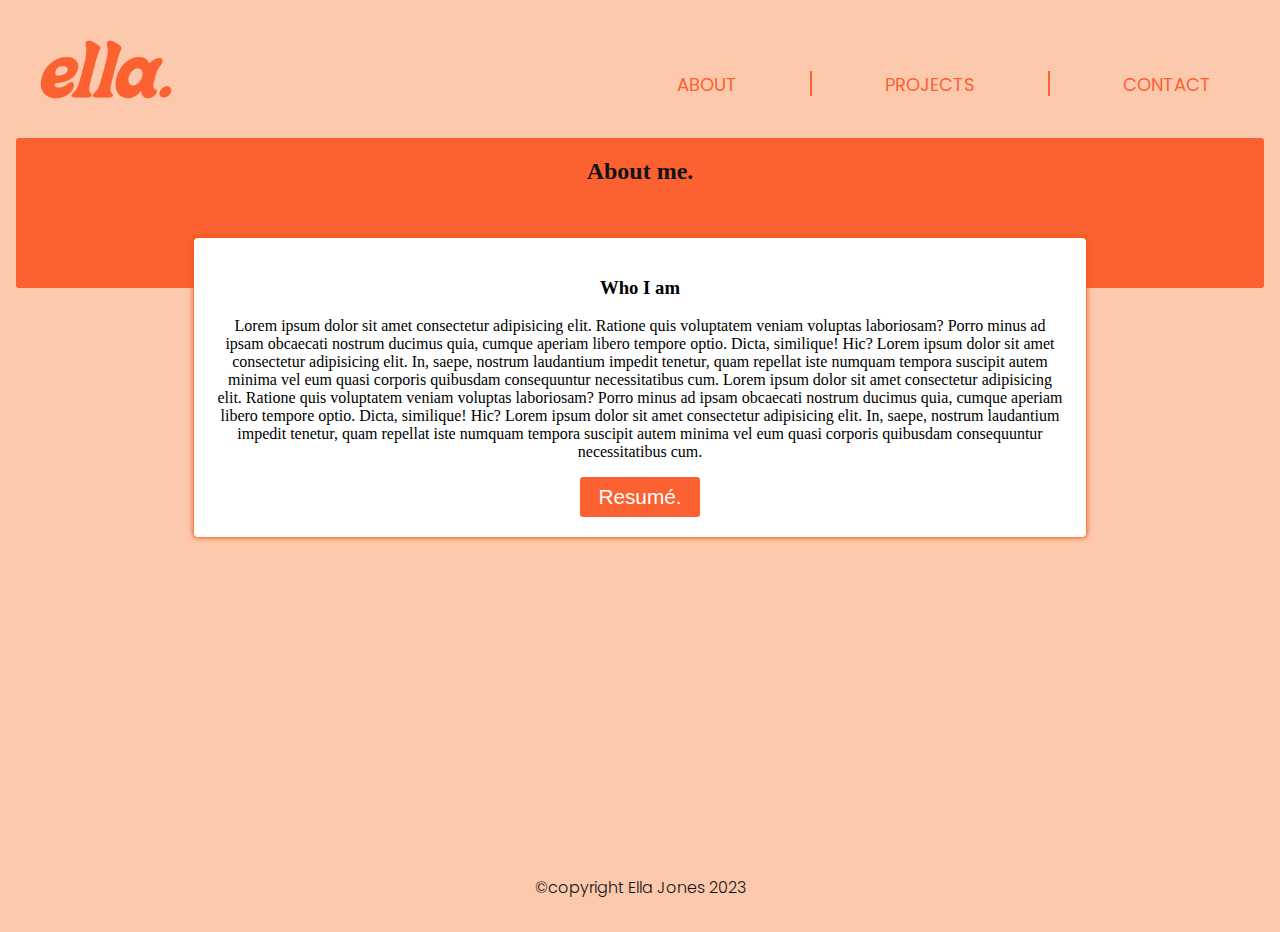
==== pages/about.html @ 4f07602b "fix home page and add font and correct social media links" ====
<!DOCTYPE html>
<html lang="en">

<head>
    <meta charset="UTF-8">
    <meta http-equiv="X-UA-Compatible" content="IE=edge">
    <meta name="viewport" content="width=device-width, initial-scale=1.0">
    <title>Ella Jones Web Development</title>
    <link rel="stylesheet" href="../styles/pages/about.css" />


    <!-- Font Awesome -->
    <link rel="stylesheet" href="https://cdnjs.cloudflare.com/ajax/libs/font-awesome/6.3.0/css/all.min.css"
        integrity="sha512-SzlrxWUlpfuzQ+pcUCosxcglQRNAq/DZjVsC0lE40xsADsfeQoEypE+enwcOiGjk/bSuGGKHEyjSoQ1zVisanQ=="
        crossorigin="anonymous" referrerpolicy="no-referrer" />

        <link rel="preconnect" href="https://fonts.googleapis.com">
        <link rel="preconnect" href="https://fonts.gstatic.com" crossorigin>
        <link
            href="https://fonts.googleapis.com/css2?family=Climate+Crisis&family=Open+Sans:ital,wght@0,300;0,400;0,600;1,600&family=Poppins:ital,wght@0,100;0,200;0,300;0,400;0,500;0,600;0,700;0,800;0,900;1,100;1,200;1,300;1,400;1,500;1,600;1,700;1,800;1,900&family=Source+Code+Pro:ital,wght@1,200&display=swap"
            rel="stylesheet">
        
        
</head>

<body>
    <div>
        <header>
            <div class="logo-title">
                <a href="../index.html">
                    <img src="../images/ella_logo.png" alt="Logo">
                </a>
            </div>
            <nav class="nav-items">
                <a href="./about.html">ABOUT</a>
                <span class="nav-lines"></span>
                <a href="./projects.html">PROJECTS</a>
                <span class="nav-lines"></span>
                <a href="./contact.html">CONTACT</a>
            </nav>
        </header>
        <main>
            <section class="heading">
                <h2>About me. </h2>
            </section>
            <section class="description">
                <h3>Who I am</h3>
                <p>Lorem ipsum dolor sit amet consectetur adipisicing elit. Ratione quis voluptatem veniam voluptas
                    laboriosam? Porro minus ad ipsam obcaecati nostrum ducimus quia, cumque aperiam libero tempore optio.
                    Dicta, similique! Hic? Lorem ipsum dolor sit amet consectetur adipisicing elit. In, saepe, nostrum
                    laudantium impedit tenetur, quam repellat iste numquam tempora suscipit autem minima vel eum quasi
                    corporis quibusdam consequuntur necessitatibus cum. Lorem ipsum dolor sit amet consectetur adipisicing elit. Ratione quis voluptatem veniam voluptas
                    laboriosam? Porro minus ad ipsam obcaecati nostrum ducimus quia, cumque aperiam libero tempore optio.
                    Dicta, similique! Hic? Lorem ipsum dolor sit amet consectetur adipisicing elit. In, saepe, nostrum
                    laudantium impedit tenetur, quam repellat iste numquam tempora suscipit autem minima vel eum quasi
                    corporis quibusdam consequuntur necessitatibus cum.
                </p>
                <a href="https://www.google.com" target="_blank">
                    <button id="resume">Resumé.</button>
                </a>
            </section>
        </main>
    </div>
    <footer>
        <div class="social-media">
            <a href="https://github.com/ella-jones" target="_blank">
                <i class="fa-brands fa-github"></i></a>
            <a href="https://www.linkedin.com/in/ella-jones-082b47208" target="_blank">
                <i class="fa-brands fa-linkedin"></i></a>
            <a href="https://www.instagram.com/ella.jones__/" target="_blank">
                <i class="fa-brands fa-instagram"></i></a>
        </div>
        <p>©copyright Ella Jones 2023</p>
    </footer>
</body>

</html>
---- styles/pages/about.css ----
header {
  background-color: #FCC9AD;
  padding: 16px;
  text-align: center;
}
header .logo-title a img {
  width: 150px;
}
header .nav-items {
  width: 100%;
  display: flex;
  justify-content: space-around;
  margin-bottom: 24px;
  font-size: 18px;
  font-family: "Poppins", sans-serif;
  font-weight: 400;
}
header .nav-items a {
  text-decoration: none;
  color: #FB6131;
}
header .nav-items .nav-lines {
  background-color: #FB6131;
  height: 25px;
  width: 1.3px;
}

@media screen and (min-width: 600px) {
  header {
    display: flex;
    align-items: flex-end;
    justify-content: space-between;
  }
  header .logo-title {
    margin-bottom: 11px;
  }
  header .nav-items {
    width: 50%;
  }
}
footer {
  background-color: #FCC9AD;
  padding: 16px;
  text-align: center;
}
footer .social-media {
  display: flex;
  justify-content: space-around;
}
footer .social-media a i {
  color: #FB6131;
  font-size: 24px;
}
footer p {
  margin-bottom: 0;
  color: rgb(19, 19, 19);
  font-family: "Poppins", sans-serif;
  font-weight: 300;
}

@media screen and (min-width: 600px) {
  footer .social-media {
    width: 50%;
    margin-left: auto;
    margin-right: auto;
  }
}
body {
  background-color: #FCC9AD;
  padding: 16px;
  margin: 0;
  min-height: 100vh;
  display: flex;
  flex-direction: column;
  justify-content: space-between;
}

main {
  display: grid;
  grid-template-columns: 1fr 5fr 1fr;
  grid-template-rows: 100px 50px 1fr;
  margin-bottom: 50px;
}
main .heading {
  background-color: #FB6131;
  color: rgb(19, 19, 19);
  grid-column: 1/-1;
  grid-row: 1/3;
  text-align: center;
  border-radius: 3px;
}
main .description {
  background-color: white;
  padding: 20px;
  grid-column: 2/3;
  grid-row: 2/-1;
  box-shadow: 0 0 5px 1px rgb(243, 87, 15);
  text-align: center;
  border-radius: 4px;
}
main .description #resume {
  height: 40px;
  min-width: 120px;
  background-color: #FB6131;
  color: white;
  border: none;
  outline: none;
  border-radius: 3px;
  font-size: 1.3rem;
}
main .description #resume:hover {
  cursor: pointer;
  background-color: #f9815d;
}/*# sourceMappingURL=about.css.map */
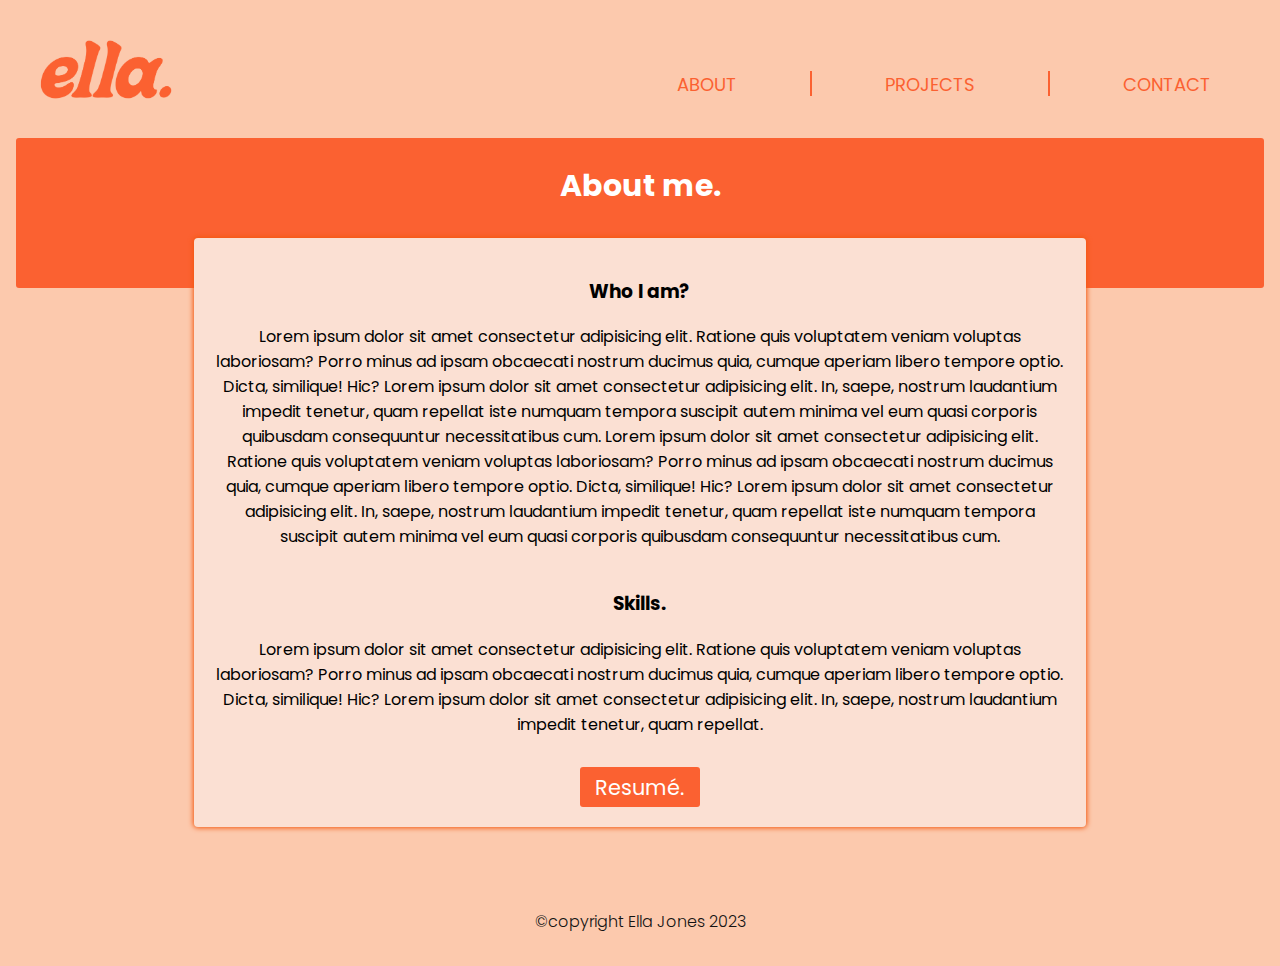
==== commit 65866cd5: "Fix About and Projects Pages" ====
--- a/pages/about.html
+++ b/pages/about.html
@@ -44,8 +44,8 @@
                 <h2>About me. </h2>
             </section>
             <section class="description">
-                <h3>Who I am</h3>
-                <p>Lorem ipsum dolor sit amet consectetur adipisicing elit. Ratione quis voluptatem veniam voluptas
+                <h3>Who I am?</h3>
+                <p class="who-am-i">Lorem ipsum dolor sit amet consectetur adipisicing elit. Ratione quis voluptatem veniam voluptas
                     laboriosam? Porro minus ad ipsam obcaecati nostrum ducimus quia, cumque aperiam libero tempore optio.
                     Dicta, similique! Hic? Lorem ipsum dolor sit amet consectetur adipisicing elit. In, saepe, nostrum
                     laudantium impedit tenetur, quam repellat iste numquam tempora suscipit autem minima vel eum quasi
@@ -54,6 +54,12 @@
                     Dicta, similique! Hic? Lorem ipsum dolor sit amet consectetur adipisicing elit. In, saepe, nostrum
                     laudantium impedit tenetur, quam repellat iste numquam tempora suscipit autem minima vel eum quasi
                     corporis quibusdam consequuntur necessitatibus cum.
+                </p>
+                <h3>Skills.</h3>
+                <p class="skills">Lorem ipsum dolor sit amet consectetur adipisicing elit. Ratione quis voluptatem veniam voluptas
+                    laboriosam? Porro minus ad ipsam obcaecati nostrum ducimus quia, cumque aperiam libero tempore optio.
+                    Dicta, similique! Hic? Lorem ipsum dolor sit amet consectetur adipisicing elit. In, saepe, nostrum
+                    laudantium impedit tenetur, quam repellat.
                 </p>
                 <a href="https://www.google.com" target="_blank">
                     <button id="resume">Resumé.</button>
--- a/styles/pages/about.css
+++ b/styles/pages/about.css
@@ -18,6 +18,9 @@
 header .nav-items a {
   text-decoration: none;
   color: #FB6131;
+}
+header .nav-items a:hover {
+  color: #fea473;
 }
 header .nav-items .nav-lines {
   background-color: #FB6131;
@@ -83,20 +86,29 @@
 }
 main .heading {
   background-color: #FB6131;
-  color: rgb(19, 19, 19);
+  color: white;
   grid-column: 1/-1;
   grid-row: 1/3;
   text-align: center;
   border-radius: 3px;
+  font-family: "Poppins", sans-serif;
+  font-size: 20px;
 }
 main .description {
-  background-color: white;
+  background-color: #fbe0d3;
   padding: 20px;
   grid-column: 2/3;
   grid-row: 2/-1;
   box-shadow: 0 0 5px 1px rgb(243, 87, 15);
   text-align: center;
   border-radius: 4px;
+  font-family: "Poppins", sans-serif;
+}
+main .description .who-am-i {
+  margin-bottom: 40px;
+}
+main .description .skills {
+  margin-bottom: 30px;
 }
 main .description #resume {
   height: 40px;
@@ -107,6 +119,7 @@
   outline: none;
   border-radius: 3px;
   font-size: 1.3rem;
+  font-family: "Poppins", sans-serif;
 }
 main .description #resume:hover {
   cursor: pointer;
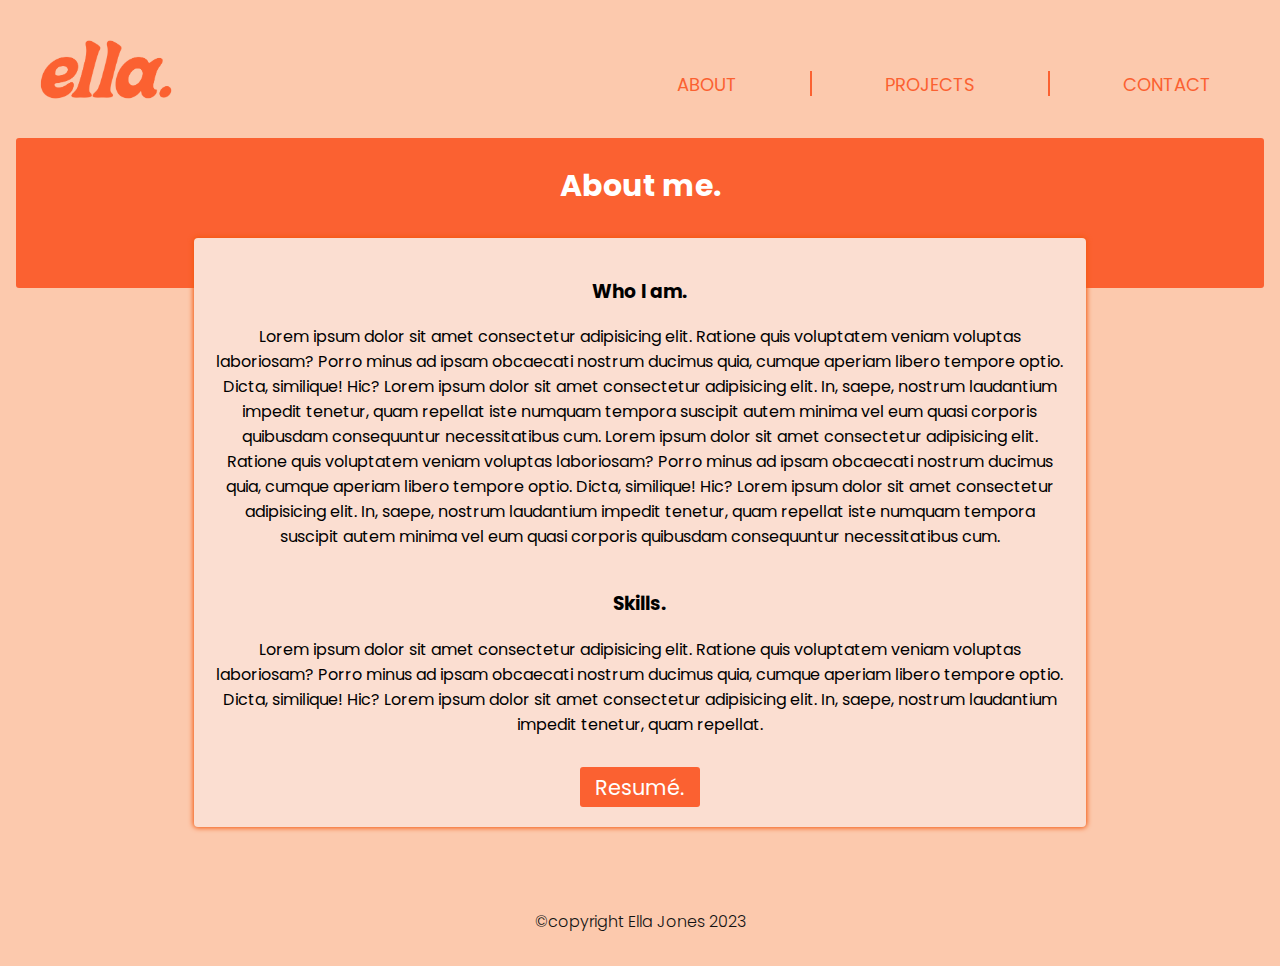
==== commit b5cfb898: "Fix Contact Page" ====
--- a/pages/about.html
+++ b/pages/about.html
@@ -44,7 +44,7 @@
                 <h2>About me. </h2>
             </section>
             <section class="description">
-                <h3>Who I am?</h3>
+                <h3>Who I am.</h3>
                 <p class="who-am-i">Lorem ipsum dolor sit amet consectetur adipisicing elit. Ratione quis voluptatem veniam voluptas
                     laboriosam? Porro minus ad ipsam obcaecati nostrum ducimus quia, cumque aperiam libero tempore optio.
                     Dicta, similique! Hic? Lorem ipsum dolor sit amet consectetur adipisicing elit. In, saepe, nostrum
--- a/styles/pages/about.css
+++ b/styles/pages/about.css
@@ -95,7 +95,7 @@
   font-size: 20px;
 }
 main .description {
-  background-color: #fbe0d3;
+  background-color: #fbded1;
   padding: 20px;
   grid-column: 2/3;
   grid-row: 2/-1;
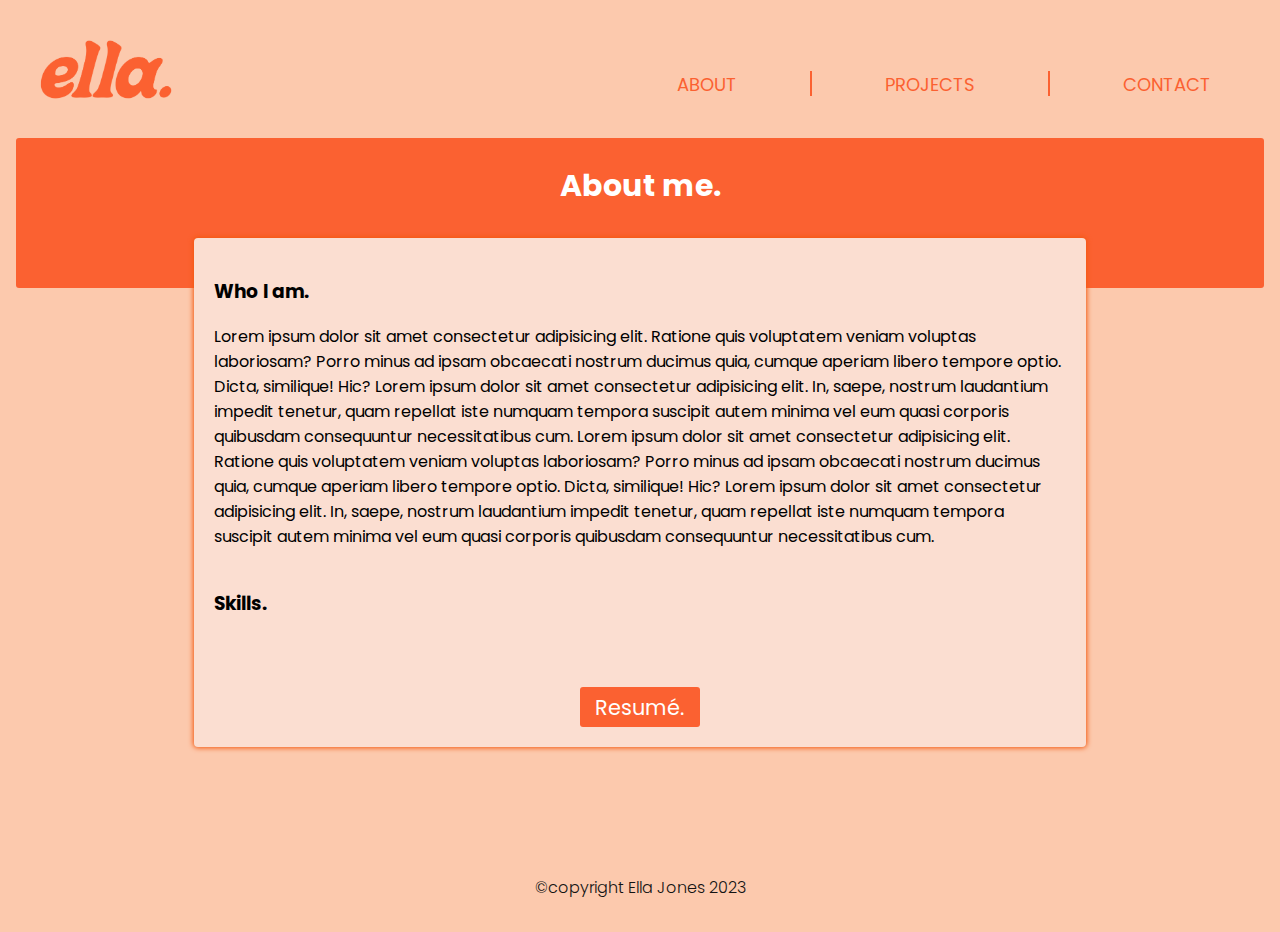
==== commit 758579f6: "Add skills to about page and add links to home page" ====
--- a/pages/about.html
+++ b/pages/about.html
@@ -56,11 +56,17 @@
                     corporis quibusdam consequuntur necessitatibus cum.
                 </p>
                 <h3>Skills.</h3>
-                <p class="skills">Lorem ipsum dolor sit amet consectetur adipisicing elit. Ratione quis voluptatem veniam voluptas
-                    laboriosam? Porro minus ad ipsam obcaecati nostrum ducimus quia, cumque aperiam libero tempore optio.
-                    Dicta, similique! Hic? Lorem ipsum dolor sit amet consectetur adipisicing elit. In, saepe, nostrum
-                    laudantium impedit tenetur, quam repellat.
-                </p>
+                <div class="skills">
+                    <i class="fa-brands fa-html5"></i>   
+                    <i class="fa-brands fa-css3-alt"></i>                 
+                    <i class="fa-brands fa-sass"></i>
+                    <i class="fa-brands fa-square-git"></i>
+                    <i class="fa-brands fa-figma"></i>
+                    <i class="fa-brands fa-wordpress"></i>
+
+                    
+                </div>
+        
                 <a href="https://www.google.com" target="_blank">
                     <button id="resume">Resumé.</button>
                 </a>
--- a/styles/pages/about.css
+++ b/styles/pages/about.css
@@ -100,15 +100,28 @@
   grid-column: 2/3;
   grid-row: 2/-1;
   box-shadow: 0 0 5px 1px rgb(243, 87, 15);
-  text-align: center;
   border-radius: 4px;
   font-family: "Poppins", sans-serif;
+  text-align: center;
+}
+main .description h3 {
+  text-align: justify;
 }
 main .description .who-am-i {
   margin-bottom: 40px;
+  text-align: left;
 }
 main .description .skills {
-  margin-bottom: 30px;
+  display: flex;
+  flex-wrap: wrap;
+  justify-content: space-around;
+  color: #f9815d;
+  margin: 10px;
+  padding: 20px;
+  font-size: 60px;
+}
+main .description .skills i:hover {
+  font-size: 70px;
 }
 main .description #resume {
   height: 40px;
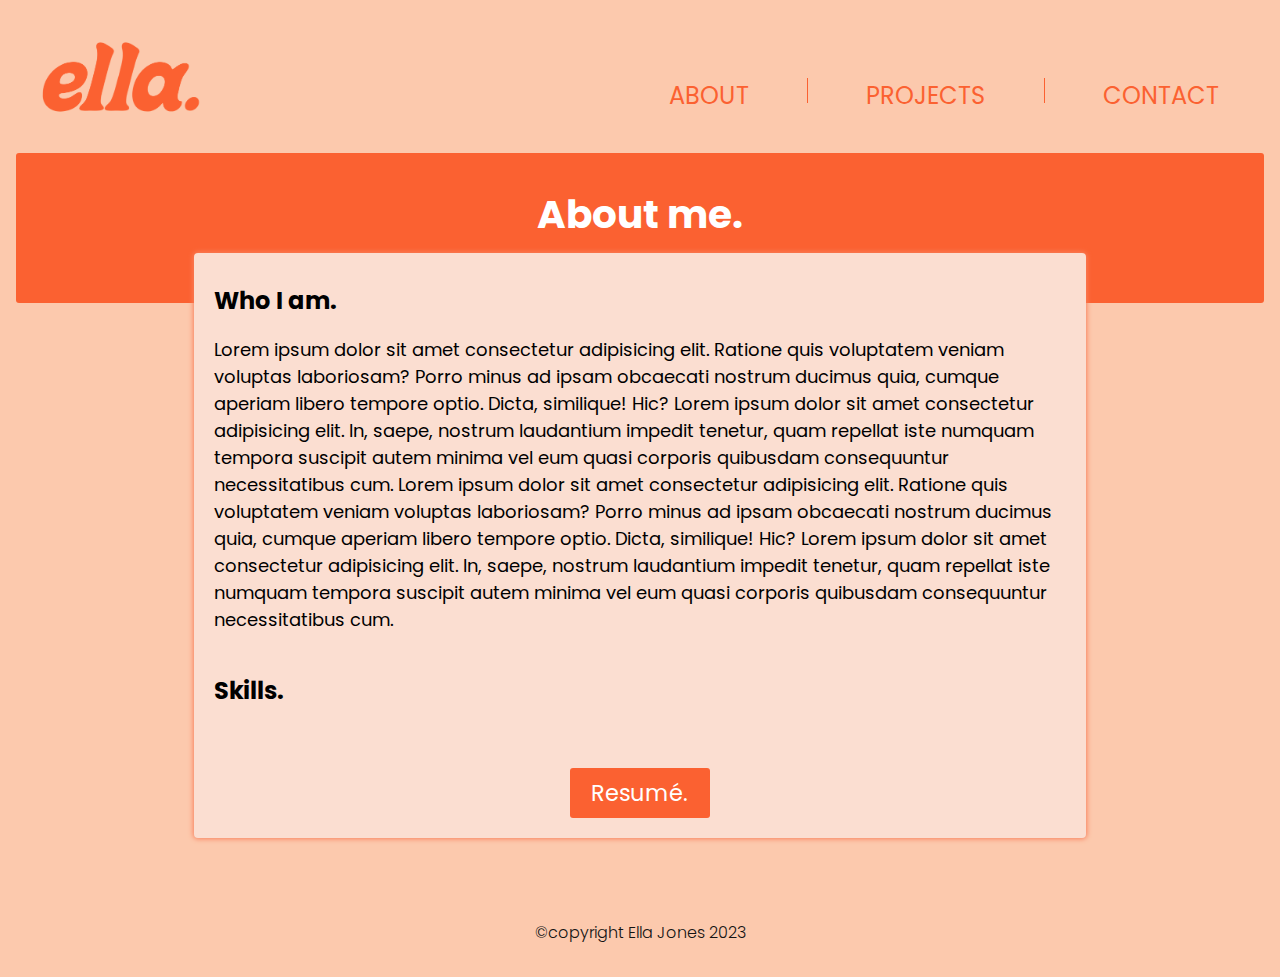
==== commit c545c9db: "add resume and optimize image of ella" ====
--- a/pages/about.html
+++ b/pages/about.html
@@ -67,7 +67,7 @@
                     
                 </div>
         
-                <a href="https://www.google.com" target="_blank">
+                <a href="https://drive.google.com/file/d/1eG2Otk0ZqRLvld8uv4swaIJH8UxR8KUU/view?usp=sharing" target="_blank">
                     <button id="resume">Resumé.</button>
                 </a>
             </section>
--- a/styles/pages/about.css
+++ b/styles/pages/about.css
@@ -28,7 +28,15 @@
   width: 1.3px;
 }
 
-@media screen and (min-width: 600px) {
+@media screen and (min-width: 500px) {
+  header .logo-title a img {
+    width: 180px;
+  }
+  header .nav-items a {
+    font-size: 24px;
+  }
+}
+@media screen and (min-width: 1100px) {
   header {
     display: flex;
     align-items: flex-end;
@@ -61,11 +69,14 @@
   font-weight: 300;
 }
 
-@media screen and (min-width: 600px) {
+@media screen and (min-width: 500px) {
   footer .social-media {
     width: 50%;
     margin-left: auto;
     margin-right: auto;
+  }
+  footer .social-media a i {
+    font-size: 30px;
   }
 }
 body {
@@ -99,13 +110,14 @@
   padding: 20px;
   grid-column: 2/3;
   grid-row: 2/-1;
-  box-shadow: 0 0 5px 1px rgb(243, 87, 15);
+  box-shadow: 0 0 5px 1px #f9815d;
   border-radius: 4px;
   font-family: "Poppins", sans-serif;
   text-align: center;
 }
 main .description h3 {
   text-align: justify;
+  margin: 10px 0 0 0;
 }
 main .description .who-am-i {
   margin-bottom: 40px;
@@ -137,4 +149,24 @@
 main .description #resume:hover {
   cursor: pointer;
   background-color: #f9815d;
+}
+
+@media screen and (min-width: 500px) {
+  main .heading {
+    font-size: 26px;
+  }
+  main .description {
+    font-size: 18px;
+  }
+  main .description h3 {
+    font-size: 24px;
+  }
+  main .description .skills {
+    font-size: 75px;
+  }
+  main .description #resume {
+    height: 50px;
+    min-width: 140px;
+    font-size: 1.4rem;
+  }
 }/*# sourceMappingURL=about.css.map */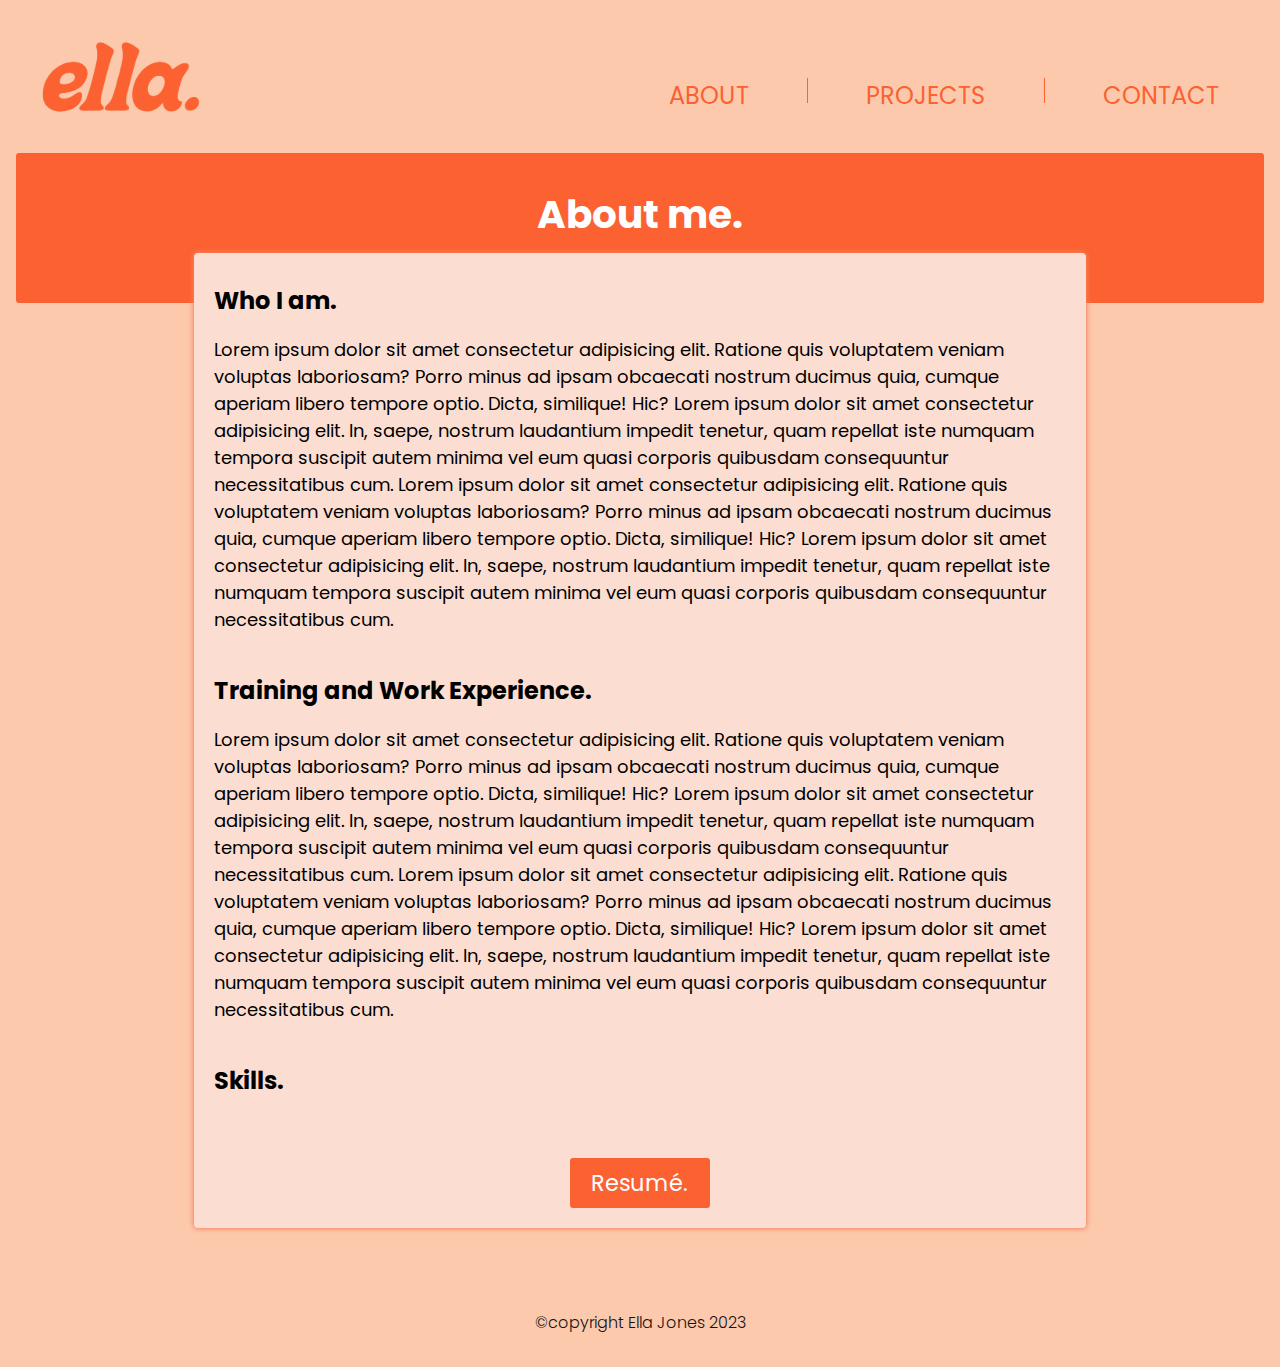
==== commit bd7506d2: "add Training section to about page" ====
--- a/pages/about.html
+++ b/pages/about.html
@@ -55,6 +55,17 @@
                     laudantium impedit tenetur, quam repellat iste numquam tempora suscipit autem minima vel eum quasi
                     corporis quibusdam consequuntur necessitatibus cum.
                 </p>
+                <h3>Training and Work Experience.</h3>
+                <p class="who-am-i">Lorem ipsum dolor sit amet consectetur adipisicing elit. Ratione quis voluptatem veniam voluptas
+                    laboriosam? Porro minus ad ipsam obcaecati nostrum ducimus quia, cumque aperiam libero tempore optio.
+                    Dicta, similique! Hic? Lorem ipsum dolor sit amet consectetur adipisicing elit. In, saepe, nostrum
+                    laudantium impedit tenetur, quam repellat iste numquam tempora suscipit autem minima vel eum quasi
+                    corporis quibusdam consequuntur necessitatibus cum. Lorem ipsum dolor sit amet consectetur adipisicing elit. Ratione quis voluptatem veniam voluptas
+                    laboriosam? Porro minus ad ipsam obcaecati nostrum ducimus quia, cumque aperiam libero tempore optio.
+                    Dicta, similique! Hic? Lorem ipsum dolor sit amet consectetur adipisicing elit. In, saepe, nostrum
+                    laudantium impedit tenetur, quam repellat iste numquam tempora suscipit autem minima vel eum quasi
+                    corporis quibusdam consequuntur necessitatibus cum.
+                </p>
                 <h3>Skills.</h3>
                 <div class="skills">
                     <i class="fa-brands fa-html5"></i>   
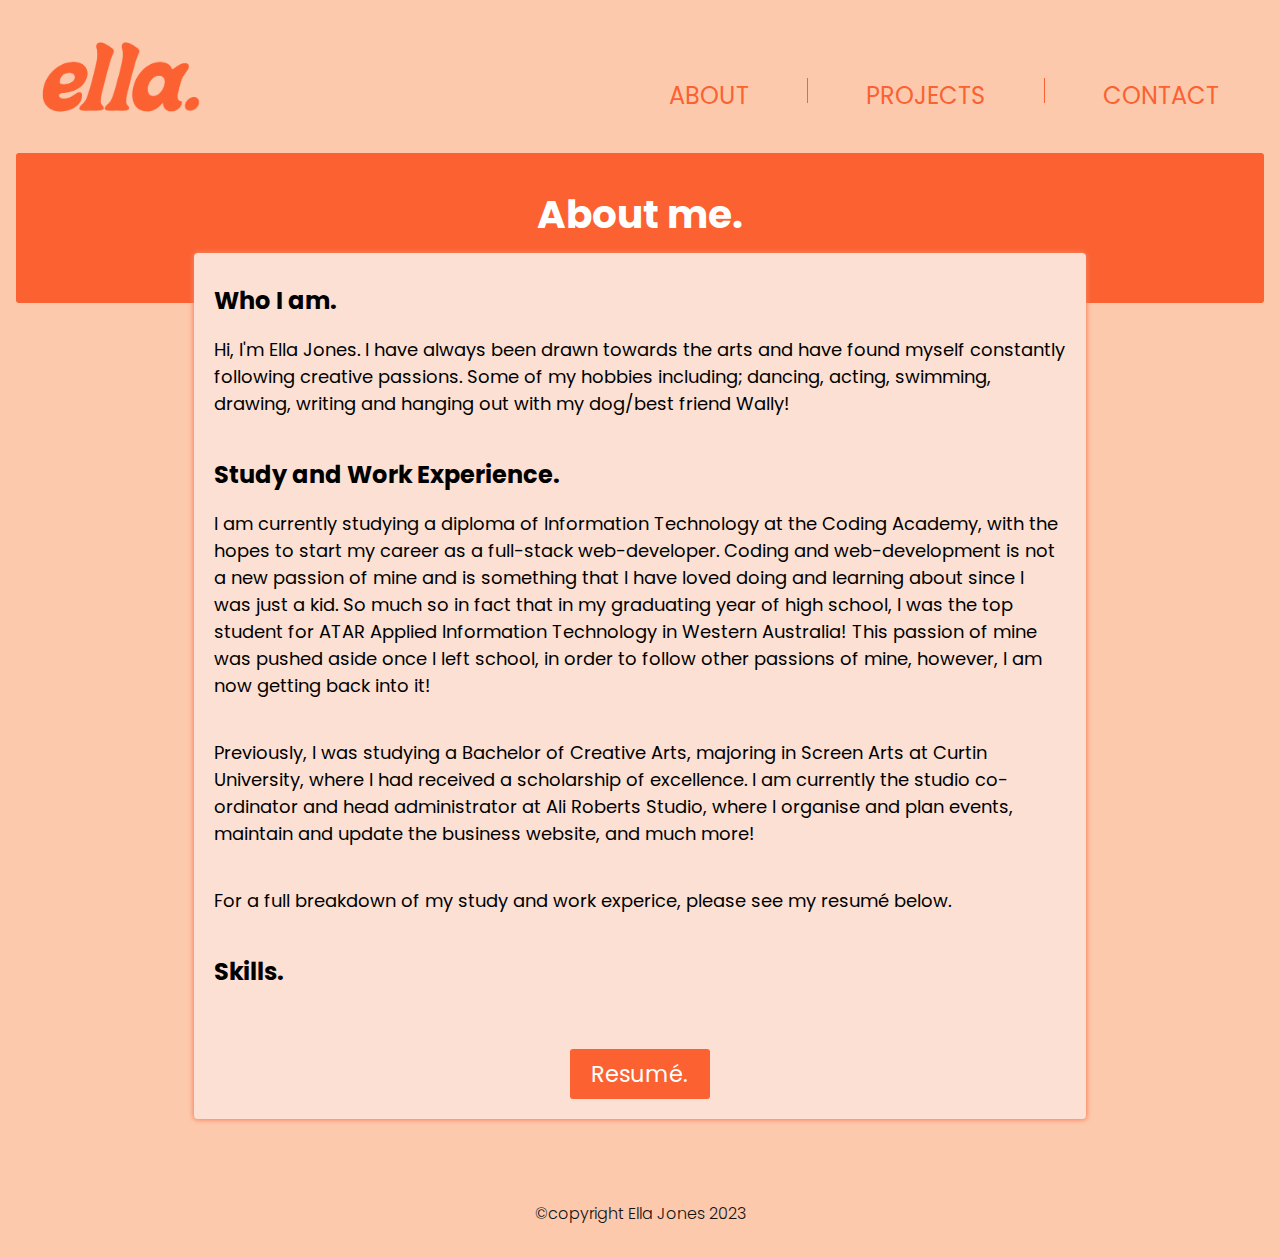
==== commit 256dba2a: "add information to about page and add comments to html and css code" ====
--- a/pages/about.html
+++ b/pages/about.html
@@ -5,32 +5,36 @@
     <meta charset="UTF-8">
     <meta http-equiv="X-UA-Compatible" content="IE=edge">
     <meta name="viewport" content="width=device-width, initial-scale=1.0">
-    <title>Ella Jones Web Development</title>
-    <link rel="stylesheet" href="../styles/pages/about.css" />
+    <title>Ella Jones - About Me</title>
+    <link rel="stylesheet" href="../styles/pages/about.css">
 
 
     <!-- Font Awesome -->
     <link rel="stylesheet" href="https://cdnjs.cloudflare.com/ajax/libs/font-awesome/6.3.0/css/all.min.css"
         integrity="sha512-SzlrxWUlpfuzQ+pcUCosxcglQRNAq/DZjVsC0lE40xsADsfeQoEypE+enwcOiGjk/bSuGGKHEyjSoQ1zVisanQ=="
-        crossorigin="anonymous" referrerpolicy="no-referrer" />
+        crossorigin="anonymous" referrerpolicy="no-referrer">
 
-        <link rel="preconnect" href="https://fonts.googleapis.com">
-        <link rel="preconnect" href="https://fonts.gstatic.com" crossorigin>
-        <link
-            href="https://fonts.googleapis.com/css2?family=Climate+Crisis&family=Open+Sans:ital,wght@0,300;0,400;0,600;1,600&family=Poppins:ital,wght@0,100;0,200;0,300;0,400;0,500;0,600;0,700;0,800;0,900;1,100;1,200;1,300;1,400;1,500;1,600;1,700;1,800;1,900&family=Source+Code+Pro:ital,wght@1,200&display=swap"
-            rel="stylesheet">
-        
-        
+    <link rel="preconnect" href="https://fonts.googleapis.com">
+    <link rel="preconnect" href="https://fonts.gstatic.com" crossorigin>
+    <link
+        href="https://fonts.googleapis.com/css2?family=Climate+Crisis&family=Open+Sans:ital,wght@0,300;0,400;0,600;1,600&family=Poppins:ital,wght@0,100;0,200;0,300;0,400;0,500;0,600;0,700;0,800;0,900;1,100;1,200;1,300;1,400;1,500;1,600;1,700;1,800;1,900&family=Source+Code+Pro:ital,wght@1,200&display=swap"
+        rel="stylesheet">
+
+
 </head>
 
 <body>
     <div>
         <header>
+
+            <!-- the below div contains the logo component (graphical) for my website. The styling for this can be found in _header.scss -->
             <div class="logo-title">
                 <a href="../index.html">
                     <img src="../images/ella_logo.png" alt="Logo">
                 </a>
             </div>
+
+            <!-- The below code is the html for my navigation bar component (text). The styling for this component can be found in _header.scss  -->
             <nav class="nav-items">
                 <a href="./about.html">ABOUT</a>
                 <span class="nav-lines"></span>
@@ -38,53 +42,64 @@
                 <span class="nav-lines"></span>
                 <a href="./contact.html">CONTACT</a>
             </nav>
+            <!-- This is the end of the code for the navigation bar component. -->
+
         </header>
         <main>
             <section class="heading">
                 <h2>About me. </h2>
             </section>
+            <!-- The below code is the html for the text component on the about page. The styling for this component can be found in the about.css file.  -->
             <section class="description">
                 <h3>Who I am.</h3>
-                <p class="who-am-i">Lorem ipsum dolor sit amet consectetur adipisicing elit. Ratione quis voluptatem veniam voluptas
-                    laboriosam? Porro minus ad ipsam obcaecati nostrum ducimus quia, cumque aperiam libero tempore optio.
-                    Dicta, similique! Hic? Lorem ipsum dolor sit amet consectetur adipisicing elit. In, saepe, nostrum
-                    laudantium impedit tenetur, quam repellat iste numquam tempora suscipit autem minima vel eum quasi
-                    corporis quibusdam consequuntur necessitatibus cum. Lorem ipsum dolor sit amet consectetur adipisicing elit. Ratione quis voluptatem veniam voluptas
-                    laboriosam? Porro minus ad ipsam obcaecati nostrum ducimus quia, cumque aperiam libero tempore optio.
-                    Dicta, similique! Hic? Lorem ipsum dolor sit amet consectetur adipisicing elit. In, saepe, nostrum
-                    laudantium impedit tenetur, quam repellat iste numquam tempora suscipit autem minima vel eum quasi
-                    corporis quibusdam consequuntur necessitatibus cum.
+                <p class="who-am-i">
+                    Hi, I'm Ella Jones. I have always been drawn towards the arts and have found myself constantly
+                    following creative passions. Some of my hobbies including; dancing, acting, swimming, drawing,
+                    writing and hanging out with my dog/best friend Wally!
                 </p>
-                <h3>Training and Work Experience.</h3>
-                <p class="who-am-i">Lorem ipsum dolor sit amet consectetur adipisicing elit. Ratione quis voluptatem veniam voluptas
-                    laboriosam? Porro minus ad ipsam obcaecati nostrum ducimus quia, cumque aperiam libero tempore optio.
-                    Dicta, similique! Hic? Lorem ipsum dolor sit amet consectetur adipisicing elit. In, saepe, nostrum
-                    laudantium impedit tenetur, quam repellat iste numquam tempora suscipit autem minima vel eum quasi
-                    corporis quibusdam consequuntur necessitatibus cum. Lorem ipsum dolor sit amet consectetur adipisicing elit. Ratione quis voluptatem veniam voluptas
-                    laboriosam? Porro minus ad ipsam obcaecati nostrum ducimus quia, cumque aperiam libero tempore optio.
-                    Dicta, similique! Hic? Lorem ipsum dolor sit amet consectetur adipisicing elit. In, saepe, nostrum
-                    laudantium impedit tenetur, quam repellat iste numquam tempora suscipit autem minima vel eum quasi
-                    corporis quibusdam consequuntur necessitatibus cum.
+
+                <h3>Study and Work Experience.</h3>
+                <p class="who-am-i">
+                    I am currently studying a diploma of Information Technology at the Coding Academy, with the hopes to
+                    start my career as a full-stack web-developer. Coding and web-development is not a new passion of
+                    mine and is something that I have loved doing and learning about since I was just a kid. So much so
+                    in fact that in my graduating year of high school, I was the top student for ATAR Applied
+                    Information Technology in Western Australia! This passion of mine was pushed aside once I left
+                    school, in order to follow other passions of mine, however, I am now getting back into it! </p>
+
+                <p class="who-am-i">
+                    Previously, I was studying a Bachelor of Creative Arts, majoring in Screen Arts at Curtin
+                    University, where I had received a scholarship of excellence. I am currently the studio co-ordinator
+                    and head administrator at Ali Roberts Studio, where I organise and plan events, maintain and update
+                    the business website, and much more! </p>
+
+                <p class="who-am-i">
+                    For a full breakdown of my study and work experice, please see my resumé below.
                 </p>
+                <!-- End of text component on about page. -->
+
+                <!--  The below code is the html for the graphical skills component on the about page. The styling for this component can be found in the about.css file.  -->
                 <h3>Skills.</h3>
-                <div class="skills">
-                    <i class="fa-brands fa-html5"></i>   
-                    <i class="fa-brands fa-css3-alt"></i>                 
+                <article class="skills">
+                    <i class="fa-brands fa-html5"></i>
+                    <i class="fa-brands fa-css3-alt"></i>
                     <i class="fa-brands fa-sass"></i>
                     <i class="fa-brands fa-square-git"></i>
                     <i class="fa-brands fa-figma"></i>
                     <i class="fa-brands fa-wordpress"></i>
+                </article>
+                <!-- End of skills component. -->
 
-                    
-                </div>
-        
-                <a href="https://drive.google.com/file/d/1eG2Otk0ZqRLvld8uv4swaIJH8UxR8KUU/view?usp=sharing" target="_blank">
+                <!-- The below graphical component is a button that links to my resume. The styling for this component can be found in the about.css file. -->
+                <a href="https://drive.google.com/file/d/1eG2Otk0ZqRLvld8uv4swaIJH8UxR8KUU/view?usp=sharing"
+                    target="_blank">
                     <button id="resume">Resumé.</button>
                 </a>
             </section>
         </main>
     </div>
     <footer>
+        <!-- The below code is the html for the social media bar graphical component in the footer of my webpage. This is consistent across the whole site and the syling for this component can be found in the _footer.scss file. -->
         <div class="social-media">
             <a href="https://github.com/ella-jones" target="_blank">
                 <i class="fa-brands fa-github"></i></a>
@@ -93,6 +108,9 @@
             <a href="https://www.instagram.com/ella.jones__/" target="_blank">
                 <i class="fa-brands fa-instagram"></i></a>
         </div>
+        <!-- This is the end of the code for the social media bar component. -->
+
+        <!-- The below text component, which is consistent across the whole site demonstrates to the user the copyright of the website.-->
         <p>©copyright Ella Jones 2023</p>
     </footer>
 </body>
--- a/styles/pages/about.css
+++ b/styles/pages/about.css
@@ -5,6 +5,9 @@
 }
 header .logo-title a img {
   width: 150px;
+}
+header .logo-title a img:hover {
+  width: 160px;
 }
 header .nav-items {
   width: 100%;
@@ -31,6 +34,9 @@
 @media screen and (min-width: 500px) {
   header .logo-title a img {
     width: 180px;
+  }
+  header .logo-title a img:hover {
+    width: 190px;
   }
   header .nav-items a {
     font-size: 24px;
@@ -89,6 +95,7 @@
   justify-content: space-between;
 }
 
+/* I used CSS grid to style the pages in the site, not including the home page. */
 main {
   display: grid;
   grid-template-columns: 1fr 5fr 1fr;
@@ -105,8 +112,10 @@
   font-family: "Poppins", sans-serif;
   font-size: 20px;
 }
+
+/* The below code is the styling for the text component on the home page. */
 main .description {
-  background-color: #fbded1;
+  background-color: #fbe0d3;
   padding: 20px;
   grid-column: 2/3;
   grid-row: 2/-1;
@@ -116,13 +125,15 @@
   text-align: center;
 }
 main .description h3 {
-  text-align: justify;
+  text-align: left;
   margin: 10px 0 0 0;
 }
 main .description .who-am-i {
   margin-bottom: 40px;
   text-align: left;
 }
+
+/* The below code is the styling for the skills component on the about page.  */
 main .description .skills {
   display: flex;
   flex-wrap: wrap;
@@ -132,9 +143,14 @@
   padding: 20px;
   font-size: 60px;
 }
+
+/* The skills animate to increase in size when the user hovers their mouse over each skill icon. */
 main .description .skills i:hover {
   font-size: 70px;
+  transition-duration: 0.5s;
 }
+
+/* The below code is the styling for the resume button graphical component on the about page.  */
 main .description #resume {
   height: 40px;
   min-width: 120px;
@@ -146,11 +162,14 @@
   font-size: 1.3rem;
   font-family: "Poppins", sans-serif;
 }
+
+/* When you hover over the button, it changed colour slightly, and turns the cursor to a pointer to show the user that it is a link/button. */
 main .description #resume:hover {
   cursor: pointer;
   background-color: #f9815d;
 }
 
+/* I used breakpoints to modify the components for different screen sizes to create a responsive design. */
 @media screen and (min-width: 500px) {
   main .heading {
     font-size: 26px;
@@ -164,6 +183,10 @@
   main .description .skills {
     font-size: 75px;
   }
+  main .description .skills i:hover {
+    font-size: 85px;
+    transition-duration: 0.5s;
+  }
   main .description #resume {
     height: 50px;
     min-width: 140px;
